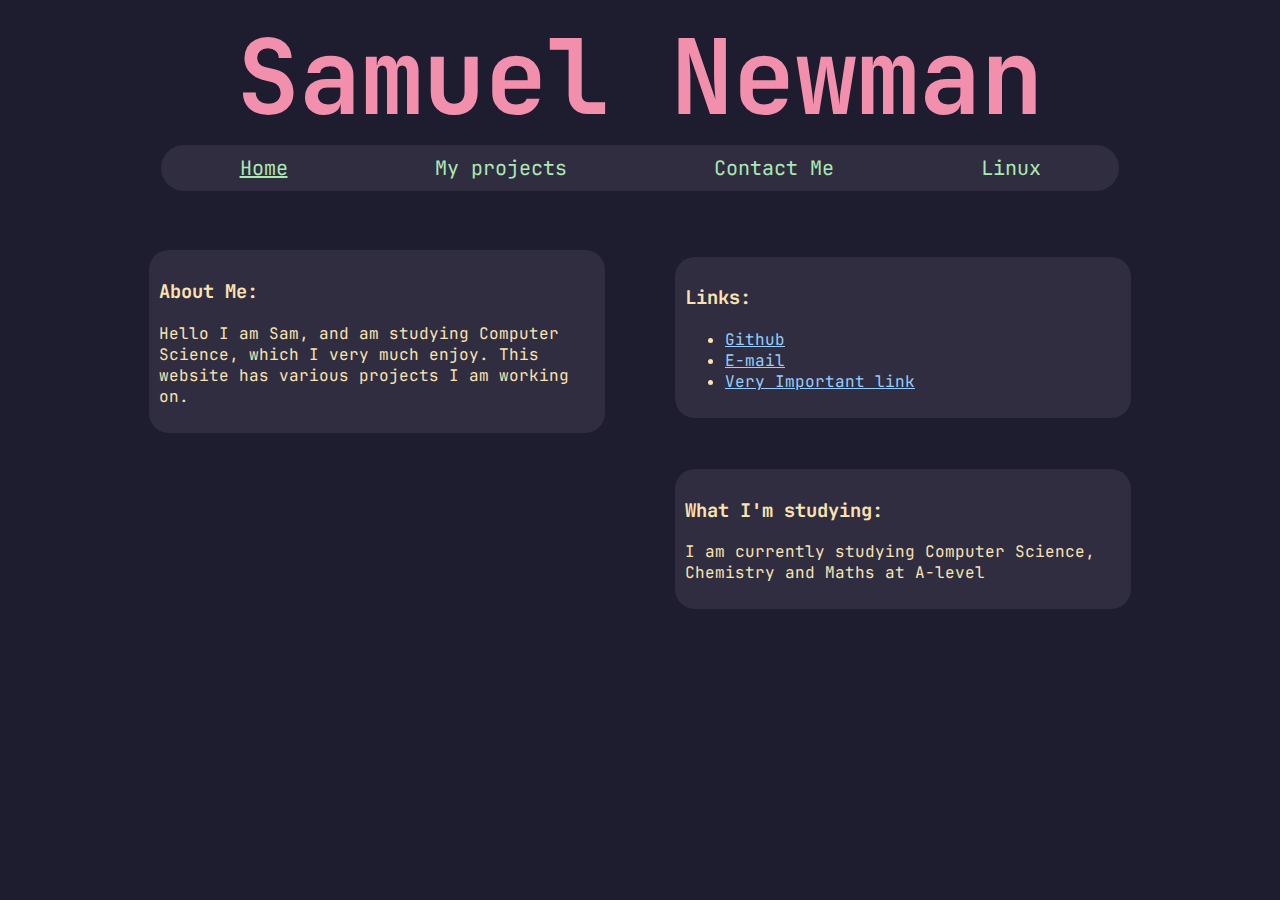
==== index.html @ 0c05c974 "Merge branch 'main' of https://github.com/sammy-the-fish/sammy-the-fish.github.io" ====
<!DOCTYPE html>
<html lang="en">
<head>
    <meta charset="UTF-8">
    <meta name="viewport" content="width=device-width, initial-scale=1.0">
    <link rel="stylesheet" href="style.css">
    <link rel="icon" href="Images/icon.ico">
    <title>Sam Newman</title>
</head>
<body>
    <div>
        <h1 id="MainTitle"><center>Samuel Newman</center></h1>
    </div>
    <div class = "MenuBar" id="MenuBar">
        <button id="HomeButton" class="MenuButton" onclick="Transition(0)">Home</button>
        <button id="ProjectButton" class="MenuButton" onclick="Transition(1)">My projects</button>
        <button id= "ContactButton" class="MenuButton" onclick="Transition(2)">Contact Me</button>
        <button id= "LinuxButton" class="MenuButton" onclick="Transition(3)">Linux</button>
    </div>
    <div class="pages" id="ScrollingPane">
    <div id="HomeDiv" class="page">
        <div class="horizontal">
            <div class="center vertical">
                <div class="content front">
                    <h3 class>About Me:</h3>
                    <p>Hello I am Sam, and am studying Computer Science, which I very much enjoy. This website has various projects I am working on.
                    </p>
                </div>
            </div>
            <div class="center vertical">
                <div class="content front">
                    <h3>Links:</h3>
                    <ul>
                        <li><a href="https://github.com/Sammy-the-Fish/">Github</a></li>
                        <li><a onclick="Transition(2)" class="fakeLink">E-mail</a></li>
                        <li><a href="https://youtu.be/sAp40YBopns?t=14">Very Important link </a></li>
                    </ul>
                </div>
                <div class="content front">
                    <h3 class>What I'm studying:</h3>
                    <p>I am currently studying Computer Science, Chemistry and Maths at A-level</p>
                </div>
            </div>

        </div>
    </div>
    <div id="ProjectDiv" class="page">
        <div class="horizontal">
            <div class="center vertical">
                <div class=" content">
<<<<<<< HEAD
                    <h3 class>Discord Ai bot</h3>
                    <p>Discord bot that feeds questions asked to it into Gpt-4 and gives a response using text to 
=======
                    <h3 class>Discord Character bot</h3>
                    <p>Project that feeds questions asked to it into Gpt 4 and gives a response using text to 
>>>>>>> a4ab9c95907d4e09aee186ad4da28bbeb13df36e
                        speech, you can find the source code <a href="https://github.com/Sammy-The-Fish/DiscordCharacterBot">here</a>
                    </p>
                    <!-- <h4>example:</h4>
                    <div class="MusicPlayer">
                        <audio src="" controls></audio>
                    </div> -->

                </div>
                <div class=" content">
                    <h3 class>This Website</h3>
                    <p>This Website was made using HTML, css and javascript, it taught me a lot about javascript and web development in general
                        you can view the source code <a href="https://github.com/Sammy-The-Fish/Sammy-The-Fish.github.io">here</a>.
                    </p>
                </div>
            </div>
            <div class="center vertical">
                <div class="content">
                    <h3 class>Simon + Traffic racer</h3>
                    <p>This is a small Pygame project for a club at college. In the game you must play simon while weeving around traffic.
                        the game in itself is quite simple and the project was more about using a raspberry pi to control the car with an accelerometer and buttons
                    </p>
                    <img src="Images/SimonCarGame.png" alt="Screenshot of Simon and Traffic racer" width="2000">
                </div>
            </div>
        </div>
    </div>
    <div id="ContactDiv" class="page">
        <div class="horizontal">
            <div class="center vertical">
                    <div class="content">
                        <h3 class>E-mail</h3>
                        <p>
                            you can E-mail me <a href="mailto:samuellnewman07@gmail.com">here</a>
                        </p>
                    </div>
            </div>
        </div>
    </div>
    <div id="LinuxDiv" class="page">
        <div class="horizontal">
            <div class="center vertical">
                <div class="content">
                    <h3 class>Hey,</h3>
                    <p>
                        I use arch btw.
                    </p>
                </div>
            </div>
        </div>
    </div>
    </div>
    <script src="script.js"></script> 
</body>
</html>
---- style.css ----
@font-face {
    font-family: JetBrainsMono;
    src: url(JetBrainsMono.ttf);
 }



body {
    background-color: #1E1D2F;
    font-family: JetbrainsMono;
    height: 200%;
    overflow-x: hidden;
    max-height: 100%;
    position: relative
}

body, html{
    max-width: 100%;
    overflow-x: hidden;
}

h1{
    color: #F28FAD;
    font-size: 104px;
    margin: 0px;
}

a:link{
    color: #96CDFB;
}

a:visited{
    color: #DDB6F2
}

button:hover{
    cursor: pointer;
}

img{
    margin-left: 25%;
    margin-right: 25%;
    width: 50%;
    border-radius: 20px;
    border: solid #575268 5px;
}

.MenuButton{
    background-color: #302D41;
    border: #00000000;
    color: #ABE9B3;
    border-radius: 30px;
    padding: 5px;
    font-family: JetbrainsMono;
    font-size: 20px;
    transition: all 0.25s;
}
.MenuButton:hover{
    background-color: #575268;
}


.contentHeader{
    padding: 5px;
}

.content{
    position: relative;
    background-color: #302D41;
    color: #FAE3B0;
    border-radius: 20px;
    margin: 25px;
    padding: 10px;
    /* transition: all 0.5s; */
}

/* .content:hover{
    font-size: 17px;
    padding: 2px;
} */


.front{
    margin-top: 200%;
}

.frontRight{
    margin-top: 250%
}

.center {
    width: 30%;
    padding: 10px;
}

.horizontal{
    display: flex;
    flex-wrap: wrap;
    justify-content: center;    
}

.vertical{
    display: flex;
    justify-content: start;
    flex-direction: column;
}

.MenuBar{
    width: 60%;
    margin-left: auto;
    margin-right: auto;
    margin-bottom: 30px;
    height:auto;
    padding: 5px;
    background-color: #302D41;
    color: #F2CDCD;
    border-radius: 30px;
    display: flex;
    justify-content: space-around;
}

.MenuBarItem{
    margin: 5px;
    padding-left: 15px;
    padding-right: 100px;
    display: flex;
    justify-content: space-around;
}

.page{
    position: relative;
    width: 100%;
    height: 100%;
    justify-self: center;  
    grid-row: 0; 
}


.pages{
    position: relative;
    height: 100%;
    width: 100%;
    display: grid;
    grid-template-rows: 100%;
    left: 0%;
    grid-template-columns: 100% 100% 100% 100%;
}

.fakeLink{
    cursor: pointer;
    color: #96CDFB;
    text-decoration: underline;
}

.MusicPlayer{
    background-color: #575268;
    color: #FAE3B0;
    border-radius: 20px;
    margin: 25px;
    padding: 10px;
    width: 50%;
}


  



#HomeDiv{
    grid-column: 1;
    margin-top: 00%;
    grid-row: 1; 

}

#ProjectDiv{
    grid-column: 2;
    grid-row: 1; 

}

#ContactDiv{
    grid-column: 3;
    grid-row: 1; 

}

#LinuxDiv{
    grid-column: 4;
    grid-row: 1; 

}
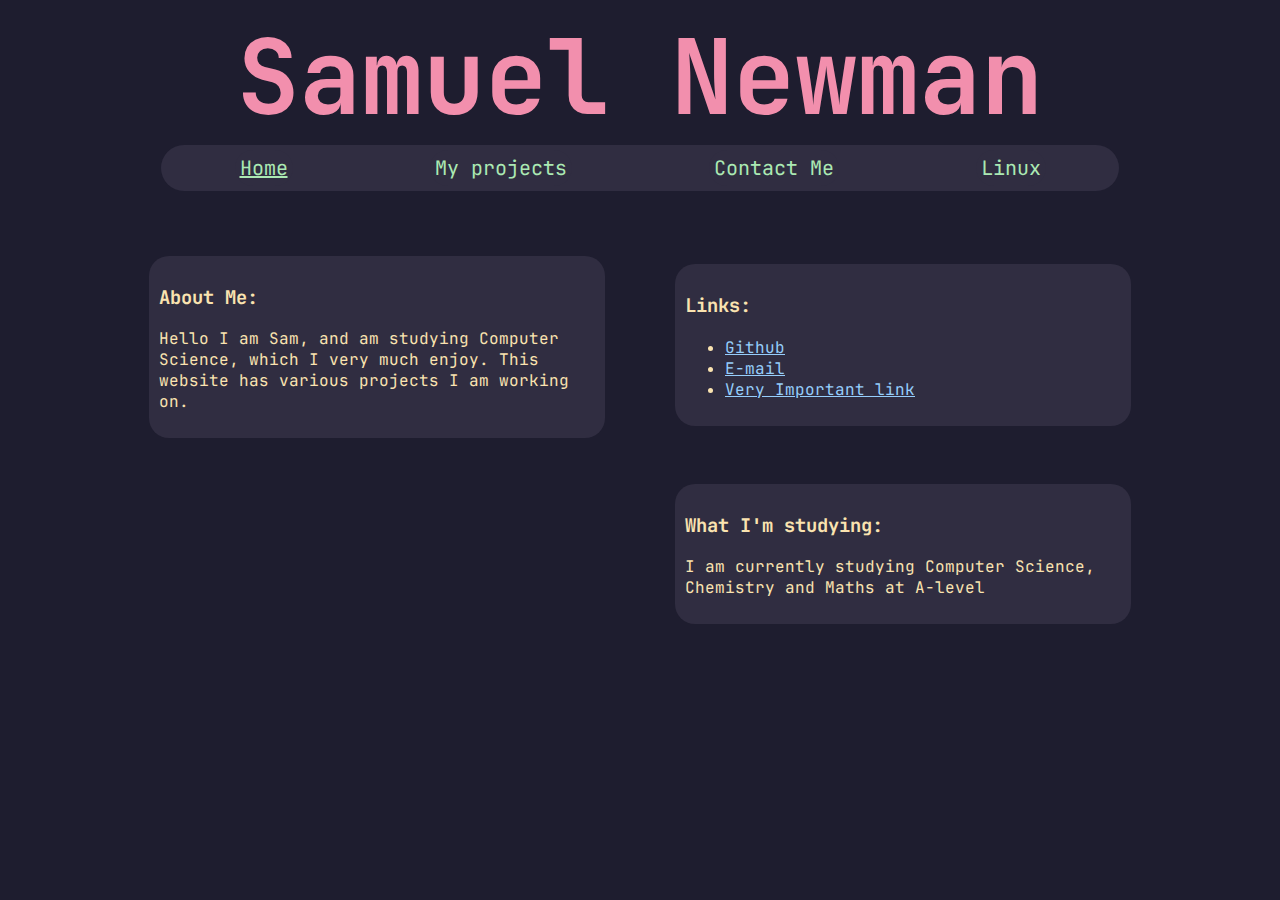
==== commit a67186f2: "Fixed Merge conflict" ====
--- a/index.html
+++ b/index.html
@@ -48,13 +48,9 @@
         <div class="horizontal">
             <div class="center vertical">
                 <div class=" content">
-<<<<<<< HEAD
                     <h3 class>Discord Ai bot</h3>
                     <p>Discord bot that feeds questions asked to it into Gpt-4 and gives a response using text to 
-=======
-                    <h3 class>Discord Character bot</h3>
-                    <p>Project that feeds questions asked to it into Gpt 4 and gives a response using text to 
->>>>>>> a4ab9c95907d4e09aee186ad4da28bbeb13df36e
+
                         speech, you can find the source code <a href="https://github.com/Sammy-The-Fish/DiscordCharacterBot">here</a>
                     </p>
                     <!-- <h4>example:</h4>
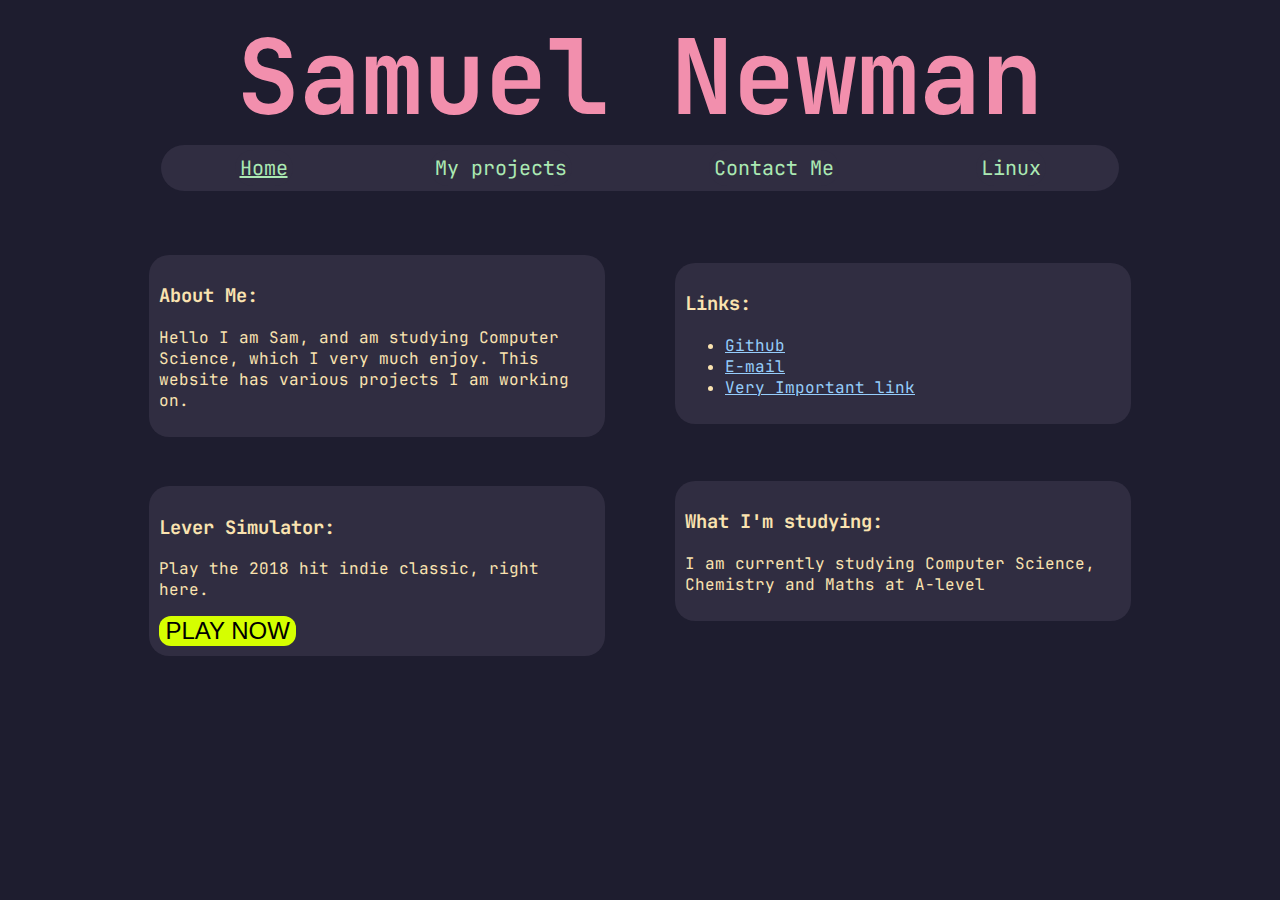
==== commit f00e013c: "Added Lever Simulator prototype" ====
--- a/index.html
+++ b/index.html
@@ -25,6 +25,15 @@
                     <h3 class>About Me:</h3>
                     <p>Hello I am Sam, and am studying Computer Science, which I very much enjoy. This website has various projects I am working on.
                     </p>
+                </div>
+                <div class="content front">
+                    <h3 class>Lever Simulator:</h3>
+                    <p>
+                        Play the 2018 hit indie classic, right here.
+                    </p>
+                    <a href="./LeverSim.html">
+                    <button id="LeverSimButton">PLAY NOW</button>
+                    </a>
                 </div>
             </div>
             <div class="center vertical">
--- a/style.css
+++ b/style.css
@@ -1,7 +1,7 @@
 @font-face {
     font-family: JetBrainsMono;
     src: url(JetBrainsMono.ttf);
- }
+}
 
 
 
@@ -43,6 +43,14 @@
     width: 50%;
     border-radius: 20px;
     border: solid #575268 5px;
+}
+
+
+button{
+    border-radius: 12px;
+    font-size: 24px;
+    border: none;
+    color: #F28FAD;
 }
 
 .MenuButton{
@@ -162,8 +170,6 @@
 }
 
 
-  
-
 
 
 #HomeDiv{
@@ -190,3 +196,29 @@
     grid-row: 1; 
 
 }
+
+
+#LeverSimButton{
+    color: black;
+}
+
+#leverbox{
+    height: 100%;
+    width: 50%;
+    margin-right: 0px;
+}
+#LeverText{
+    font-size: 400px;
+}
+
+#LeverGame{
+    display: flex;
+    flex-direction: row;
+    justify-content: center;
+}
+#Lever{
+    margin-top: auto;
+    margin-bottom: auto;
+    background-color: #00000000;
+    border: 0px;
+}
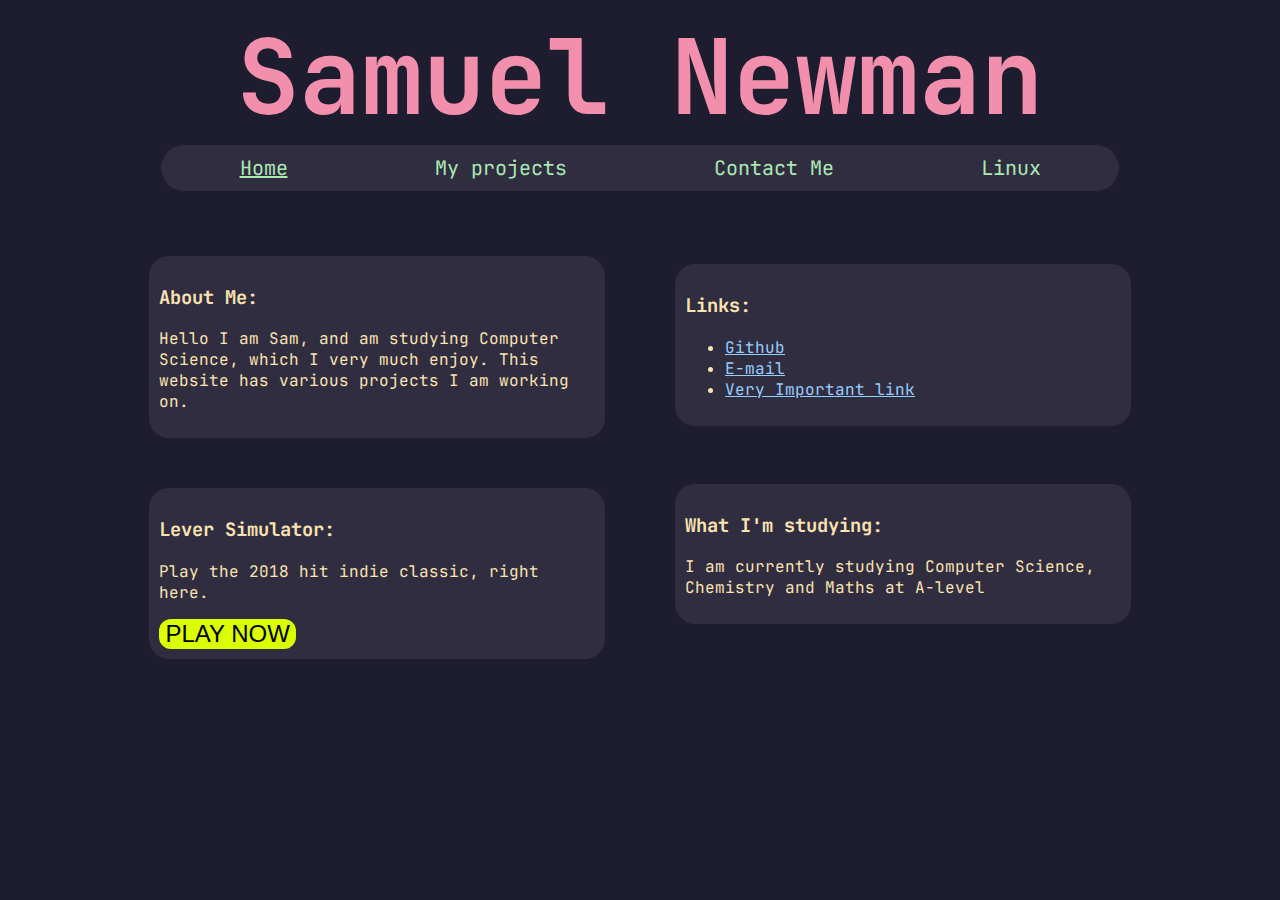
==== commit 5e07cfa1: "Added lever prototype" ====
--- a/index.html
+++ b/index.html
@@ -81,7 +81,7 @@
                     <p>This is a small Pygame project for a club at college. In the game you must play simon while weeving around traffic.
                         the game in itself is quite simple and the project was more about using a raspberry pi to control the car with an accelerometer and buttons
                     </p>
-                    <img src="Images/SimonCarGame.png" alt="Screenshot of Simon and Traffic racer" width="2000">
+                    <img src="Images/SimonCarGame.png" alt="Screenshot of Simon and Traffic racer" width="2000" class="image">
                 </div>
             </div>
         </div>
--- a/style.css
+++ b/style.css
@@ -37,7 +37,16 @@
     cursor: pointer;
 }
 
-img{
+
+button{
+    border-radius: 12px;
+    font-size: 24px;
+    border: none;
+    color: #F28FAD;
+}
+
+
+.image{
     margin-left: 25%;
     margin-right: 25%;
     width: 50%;
@@ -45,13 +54,6 @@
     border: solid #575268 5px;
 }
 
-
-button{
-    border-radius: 12px;
-    font-size: 24px;
-    border: none;
-    color: #F28FAD;
-}
 
 .MenuButton{
     background-color: #302D41;
@@ -216,9 +218,26 @@
     flex-direction: row;
     justify-content: center;
 }
+#LeverBase{
+    margin-top: auto;
+    margin-bottom: auto;
+    margin-left: -10px;
+    background-color: #00000000;
+    border: 0px;
+}
+
+
+#LeverButton{
+    background-color: #00000000;
+    z-index: 1;
+}
+
 #Lever{
+    cursor: pointer;
     margin-top: auto;
     margin-bottom: auto;
     background-color: #00000000;
-    border: 0px;
-}
+    margin-right: 0px;
+    margin-left: -25px;
+    z-index: -1;
+}
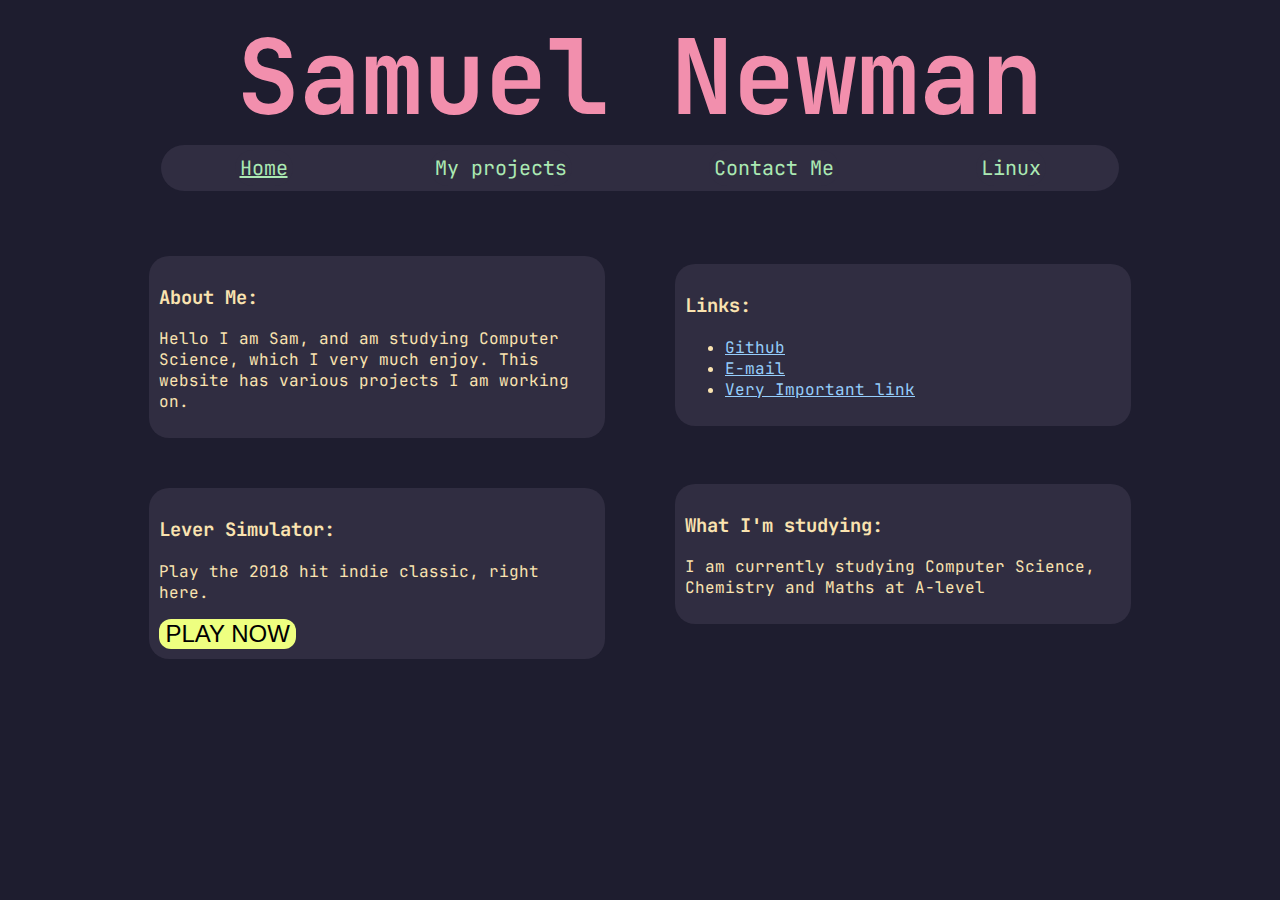
==== commit 610712ac: "Added LeverSimulator home page prototype" ====
--- a/index.html
+++ b/index.html
@@ -31,7 +31,7 @@
                     <p>
                         Play the 2018 hit indie classic, right here.
                     </p>
-                    <a href="./LeverSim.html">
+                    <a href="./LeverSimHome.html">
                     <button id="LeverSimButton">PLAY NOW</button>
                     </a>
                 </div>
--- a/style.css
+++ b/style.css
@@ -22,6 +22,13 @@
 h1{
     color: #F28FAD;
     font-size: 104px;
+    margin: 0px;
+}
+
+
+h2{
+    color: #F28FAD;
+    font-size: 32px;
     margin: 0px;
 }
 
@@ -208,9 +215,11 @@
     height: 100%;
     width: 50%;
     margin-right: 0px;
+    z-index: 2;
 }
 #LeverText{
     font-size: 400px;
+    color: #575268;
 }
 
 #LeverGame{
@@ -224,6 +233,7 @@
     margin-left: -10px;
     background-color: #00000000;
     border: 0px;
+    z-index: 2;
 }
 
 
@@ -238,6 +248,60 @@
     margin-bottom: auto;
     background-color: #00000000;
     margin-right: 0px;
-    margin-left: -25px;
-    z-index: -1;
-}
+    margin-left: -190px;
+    transform: rotate(-45deg);
+    z-index: 1;
+}
+
+
+#TotalBlock{
+    margin: auto;
+    margin-right: 10px;
+    padding: 20px;
+}
+
+#TotalText{
+    padding:10px;
+    padding-top: 0px;
+    font-size: 124px;
+}
+
+#TheWordTotalText{
+    padding: 10px;
+    padding-bottom: 0px;
+    margin: 0px;
+    color:#F28FAD;
+}
+
+#LeverNotif{
+    width: 50%;
+    padding: 5px;
+    margin: auto;
+}
+
+#HomePage{
+    margin-left: auto;
+    margin-right: auto;
+    display: grid;
+    width:fit-content;
+    width: 90%;
+    gap: 0px;
+    grid-template-columns: 10% 90%;
+    grid-template-rows: 10% 90%;
+    height: 100%;
+}
+
+#LeverDescription{
+    grid-row: 1;
+    grid-column: 1 / span 2;
+}
+
+#GameSelect{
+    grid-row: 2;
+    grid-column: 1;
+}
+
+#LeverNews{
+    grid-row: 2;
+    grid-column: 2;
+}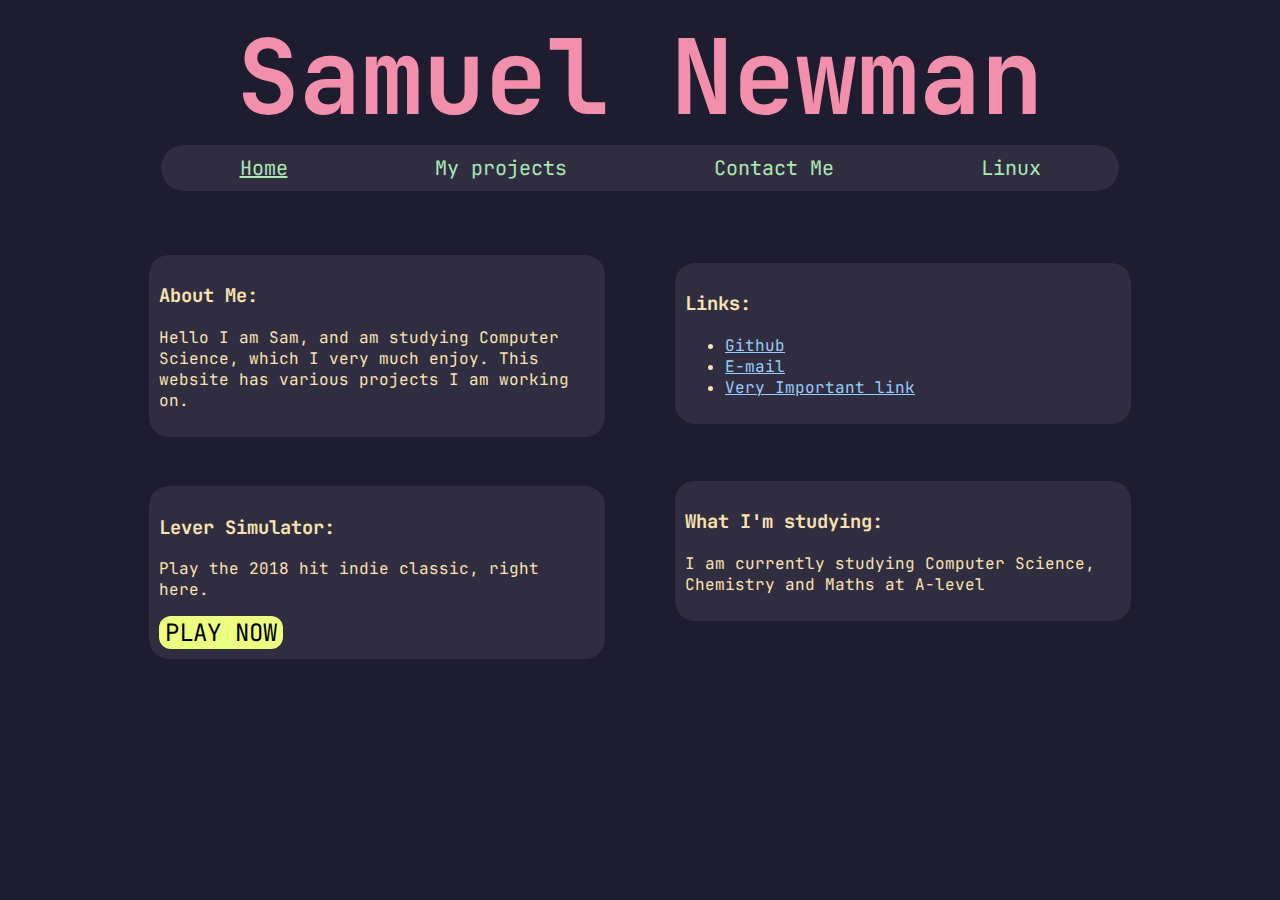
==== commit 488f2256: "Added 404 page" ====
--- a/index.html
+++ b/index.html
@@ -31,7 +31,7 @@
                     <p>
                         Play the 2018 hit indie classic, right here.
                     </p>
-                    <a href="./LeverSimHome.html">
+                    <a href="./LeverSim">
                     <button id="LeverSimButton">PLAY NOW</button>
                     </a>
                 </div>
--- a/style.css
+++ b/style.css
@@ -46,6 +46,7 @@
 
 
 button{
+    font-family: JetbrainsMono;
     border-radius: 12px;
     font-size: 24px;
     border: none;
@@ -286,22 +287,118 @@
     width:fit-content;
     width: 90%;
     gap: 0px;
-    grid-template-columns: 10% 90%;
-    grid-template-rows: 10% 90%;
-    height: 100%;
+    grid-template-columns: 20% 80%;
+    grid-template-rows: 20% 80%;
+    height: 1000px;
 }
 
 #LeverDescription{
+    padding-bottom: 10px;
     grid-row: 1;
     grid-column: 1 / span 2;
 }
 
 #GameSelect{
+    background-color: #1E1D2F;
     grid-row: 2;
     grid-column: 1;
+    border-radius: 0px;
+    padding: 0px;
 }
 
 #LeverNews{
     grid-row: 2;
     grid-column: 2;
+}
+
+.GameButton{
+    font-family: JetBrainsMono;
+    font-size: 20px;
+    min-height: 75px;
+    margin-top: 0px;
+    margin-top: -5px;
+    margin-bottom: -3px;
+    border-radius: 0px;
+    background-color: #302D41;
+    transition: all 0.3s ease;
+    margin-left: 0px;
+    margin-right: 0px;
+    border: #302D41 10px solid;
+    width: 100%;
+}
+
+#TopBorder{
+    border-top-right-radius: 20px;
+    border-top-left-radius: 20px;
+    min-height: 30px;
+    height: 5px;
+    max-height: 30px;
+    border-bottom: -5px;
+}
+
+#TopBorder:hover{
+    cursor: default;
+    font-size: none;
+    padding-right: none;
+    width: 100%;
+    background-color: #302D41;
+
+}
+
+#BottomBorder{
+    margin-top: -10px;
+    padding: 0px;
+    border-bottom-right-radius: 20px;
+    border-bottom-left-radius: 20px;
+    min-height: 30px;
+    height: 5px;
+    max-height: 30px;
+}
+
+#BottomBorder:hover{
+    cursor: default;
+    font-size: none;
+    padding-right: none;
+    width: 100%;
+    background-color: #302D41;
+
+}
+
+#CompButton{
+    background-color: black;
+    color: red;
+    font-style: oblique;
+    font-weight: bolder;
+}
+
+#ClassicButton{
+    background-color: #FFF;
+    font-family: 'Times New Roman', Times, serif;
+    font-weight: bold;
+    color: #000;
+}
+
+
+
+.GameButton:hover{
+    font-size: 20px;
+    padding: 10px;
+    padding-top: 0px;
+    padding-bottom: 0px;
+    /* padding-right: 10%; */
+    width: 110%;
+    border-bottom-right-radius: 5px;
+    border-top-right-radius: 5px;
+    /* background-color: #575268; */
+}
+
+
+.news{
+    background-color: #575268;
+}
+
+#lever-sim-2-announcement{
+    background-color: #000;
+    color: white;
+    border: 2px red solid;
 }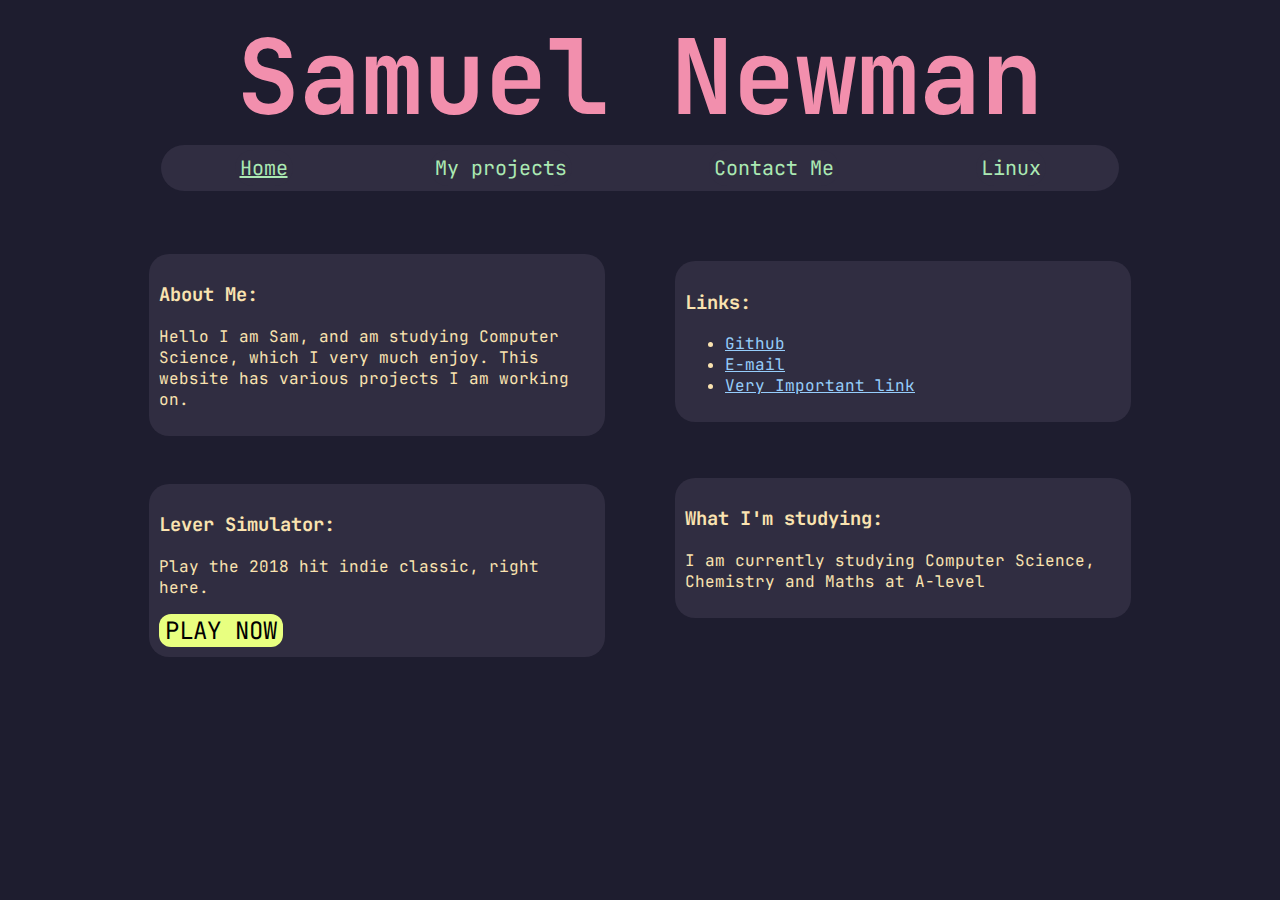
==== commit 32aecc00: "added lever sim 2" ====
--- a/index.html
+++ b/index.html
@@ -7,7 +7,7 @@
     <link rel="icon" href="Images/icon.ico">
     <title>Sam Newman</title>
 </head>
-<body>
+<body> 
     <div>
         <h1 id="MainTitle"><center>Samuel Newman</center></h1>
     </div>
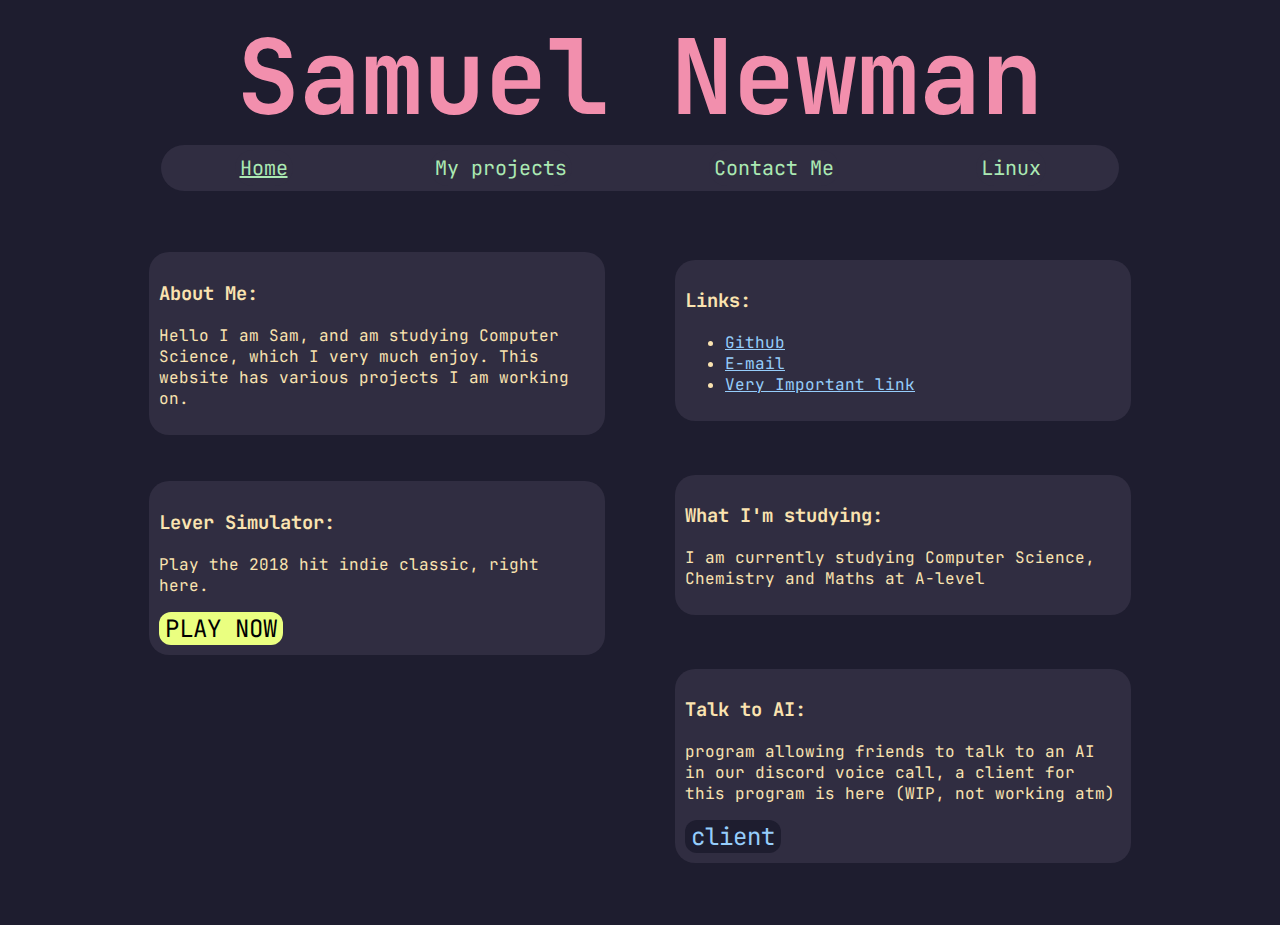
==== commit ae836086: "started AI client website" ====
--- a/index.html
+++ b/index.html
@@ -1,5 +1,6 @@
 <!DOCTYPE html>
 <html lang="en">
+
 <head>
     <meta charset="UTF-8">
     <meta name="viewport" content="width=device-width, initial-scale=1.0">
@@ -7,110 +8,133 @@
     <link rel="icon" href="Images/icon.ico">
     <title>Sam Newman</title>
 </head>
-<body> 
+
+<body>
     <div>
-        <h1 id="MainTitle"><center>Samuel Newman</center></h1>
+        <h1 id="MainTitle">
+            <center>Samuel Newman</center>
+        </h1>
     </div>
-    <div class = "MenuBar" id="MenuBar">
+    <div class="MenuBar" id="MenuBar">
         <button id="HomeButton" class="MenuButton" onclick="Transition(0)">Home</button>
         <button id="ProjectButton" class="MenuButton" onclick="Transition(1)">My projects</button>
-        <button id= "ContactButton" class="MenuButton" onclick="Transition(2)">Contact Me</button>
-        <button id= "LinuxButton" class="MenuButton" onclick="Transition(3)">Linux</button>
+        <button id="ContactButton" class="MenuButton" onclick="Transition(2)">Contact Me</button>
+        <button id="LinuxButton" class="MenuButton" onclick="Transition(3)">Linux</button>
     </div>
     <div class="pages" id="ScrollingPane">
-    <div id="HomeDiv" class="page">
-        <div class="horizontal">
-            <div class="center vertical">
-                <div class="content front">
-                    <h3 class>About Me:</h3>
-                    <p>Hello I am Sam, and am studying Computer Science, which I very much enjoy. This website has various projects I am working on.
-                    </p>
+        <div id="HomeDiv" class="page">
+            <div class="horizontal">
+                <div class="center vertical">
+                    <div class="content front">
+                        <h3 class>About Me:</h3>
+                        <p>Hello I am Sam, and am studying Computer Science, which I very much enjoy. This website has
+                            various projects I am working on.
+                        </p>
+                    </div>
+                    <div class="content front">
+                        <h3 class>Lever Simulator:</h3>
+                        <p>
+                            Play the 2018 hit indie classic, right here.
+                        </p>
+                        <a href="./LeverSim">
+                            <button id="LeverSimButton">PLAY NOW</button>
+                        </a>
+                    </div>
                 </div>
-                <div class="content front">
-                    <h3 class>Lever Simulator:</h3>
-                    <p>
-                        Play the 2018 hit indie classic, right here.
-                    </p>
-                    <a href="./LeverSim">
-                    <button id="LeverSimButton">PLAY NOW</button>
-                    </a>
+                <div class="center vertical">
+                    <div class="content front">
+                        <h3>Links:</h3>
+                        <ul>
+                            <li><a href="https://github.com/Sammy-the-Fish/">Github</a></li>
+                            <li><a onclick="Transition(2)" class="fakeLink">E-mail</a></li>
+                            <li><a href="https://youtu.be/sAp40YBopns?t=14">Very Important link </a></li>
+                        </ul>
+                    </div>
+                    <div class="content front">
+                        <h3 class>What I'm studying:</h3>
+                        <p>I am currently studying Computer Science, Chemistry and Maths at A-level</p>
+                    </div>
+                    <div class="content front">
+                        <h3 class>Talk to AI:</h3>
+                        <p>
+                            program allowing friends to talk to an AI in our discord voice call, a client for this
+                            program is here (WIP, not working atm)
+                        </p>
+                        <a href="./AIClient/Login.html">
+                        <button class="content-button">
+                            client
+                        </button>
+                        </a>
+                    </div>
                 </div>
+
             </div>
-            <div class="center vertical">
-                <div class="content front">
-                    <h3>Links:</h3>
-                    <ul>
-                        <li><a href="https://github.com/Sammy-the-Fish/">Github</a></li>
-                        <li><a onclick="Transition(2)" class="fakeLink">E-mail</a></li>
-                        <li><a href="https://youtu.be/sAp40YBopns?t=14">Very Important link </a></li>
-                    </ul>
-                </div>
-                <div class="content front">
-                    <h3 class>What I'm studying:</h3>
-                    <p>I am currently studying Computer Science, Chemistry and Maths at A-level</p>
-                </div>
-            </div>
+        </div>
+        <div id="ProjectDiv" class="page">
+            <div class="horizontal">
+                <div class="center vertical">
+                    <div class=" content">
+                        <h3 class>Discord Ai bot</h3>
+                        <p>Discord bot that feeds questions asked to it into Gpt-4 and gives a response using text to
 
-        </div>
-    </div>
-    <div id="ProjectDiv" class="page">
-        <div class="horizontal">
-            <div class="center vertical">
-                <div class=" content">
-                    <h3 class>Discord Ai bot</h3>
-                    <p>Discord bot that feeds questions asked to it into Gpt-4 and gives a response using text to 
-
-                        speech, you can find the source code <a href="https://github.com/Sammy-The-Fish/DiscordCharacterBot">here</a>
-                    </p>
-                    <!-- <h4>example:</h4>
+                            speech, you can find the source code <a
+                                href="https://github.com/Sammy-The-Fish/DiscordCharacterBot">here</a>
+                        </p>
+                        <!-- <h4>example:</h4>
                     <div class="MusicPlayer">
                         <audio src="" controls></audio>
                     </div> -->
 
+                    </div>
+                    <div class=" content">
+                        <h3 class>This Website</h3>
+                        <p>This Website was made using HTML, css and javascript, it taught me a lot about javascript and
+                            web development in general
+                            you can view the source code <a
+                                href="https://github.com/Sammy-The-Fish/Sammy-The-Fish.github.io">here</a>.
+                        </p>
+                    </div>
                 </div>
-                <div class=" content">
-                    <h3 class>This Website</h3>
-                    <p>This Website was made using HTML, css and javascript, it taught me a lot about javascript and web development in general
-                        you can view the source code <a href="https://github.com/Sammy-The-Fish/Sammy-The-Fish.github.io">here</a>.
-                    </p>
-                </div>
-            </div>
-            <div class="center vertical">
-                <div class="content">
-                    <h3 class>Simon + Traffic racer</h3>
-                    <p>This is a small Pygame project for a club at college. In the game you must play simon while weeving around traffic.
-                        the game in itself is quite simple and the project was more about using a raspberry pi to control the car with an accelerometer and buttons
-                    </p>
-                    <img src="Images/SimonCarGame.png" alt="Screenshot of Simon and Traffic racer" width="2000" class="image">
+                <div class="center vertical">
+                    <div class="content">
+                        <h3 class>Simon + Traffic racer</h3>
+                        <p>This is a small Pygame project for a club at college. In the game you must play simon while
+                            weeving around traffic.
+                            the game in itself is quite simple and the project was more about using a raspberry pi to
+                            control the car with an accelerometer and buttons
+                        </p>
+                        <img src="Images/SimonCarGame.png" alt="Screenshot of Simon and Traffic racer" width="2000"
+                            class="image">
+                    </div>
                 </div>
             </div>
         </div>
-    </div>
-    <div id="ContactDiv" class="page">
-        <div class="horizontal">
-            <div class="center vertical">
+        <div id="ContactDiv" class="page">
+            <div class="horizontal">
+                <div class="center vertical">
                     <div class="content">
                         <h3 class>E-mail</h3>
                         <p>
                             you can E-mail me <a href="mailto:samuellnewman07@gmail.com">here</a>
                         </p>
                     </div>
+                </div>
             </div>
         </div>
-    </div>
-    <div id="LinuxDiv" class="page">
-        <div class="horizontal">
-            <div class="center vertical">
-                <div class="content">
-                    <h3 class>Hey,</h3>
-                    <p>
-                        I use arch btw.
-                    </p>
+        <div id="LinuxDiv" class="page">
+            <div class="horizontal">
+                <div class="center vertical">
+                    <div class="content">
+                        <h3 class>Hey,</h3>
+                        <p>
+                            I use arch btw.
+                        </p>
+                    </div>
                 </div>
             </div>
         </div>
     </div>
-    </div>
-    <script src="script.js"></script> 
+    <script src="script.js"></script>
 </body>
+
 </html>--- a/style.css
+++ b/style.css
@@ -180,7 +180,15 @@
 }
 
 
-
+.content-button {
+    background-color: #1E1D2F;
+    color: #96CDFB;
+    transition: all 0.2s;
+}
+
+.content-button:hover {
+    background-color: #575268;
+}
 
 #HomeDiv{
     grid-column: 1;
